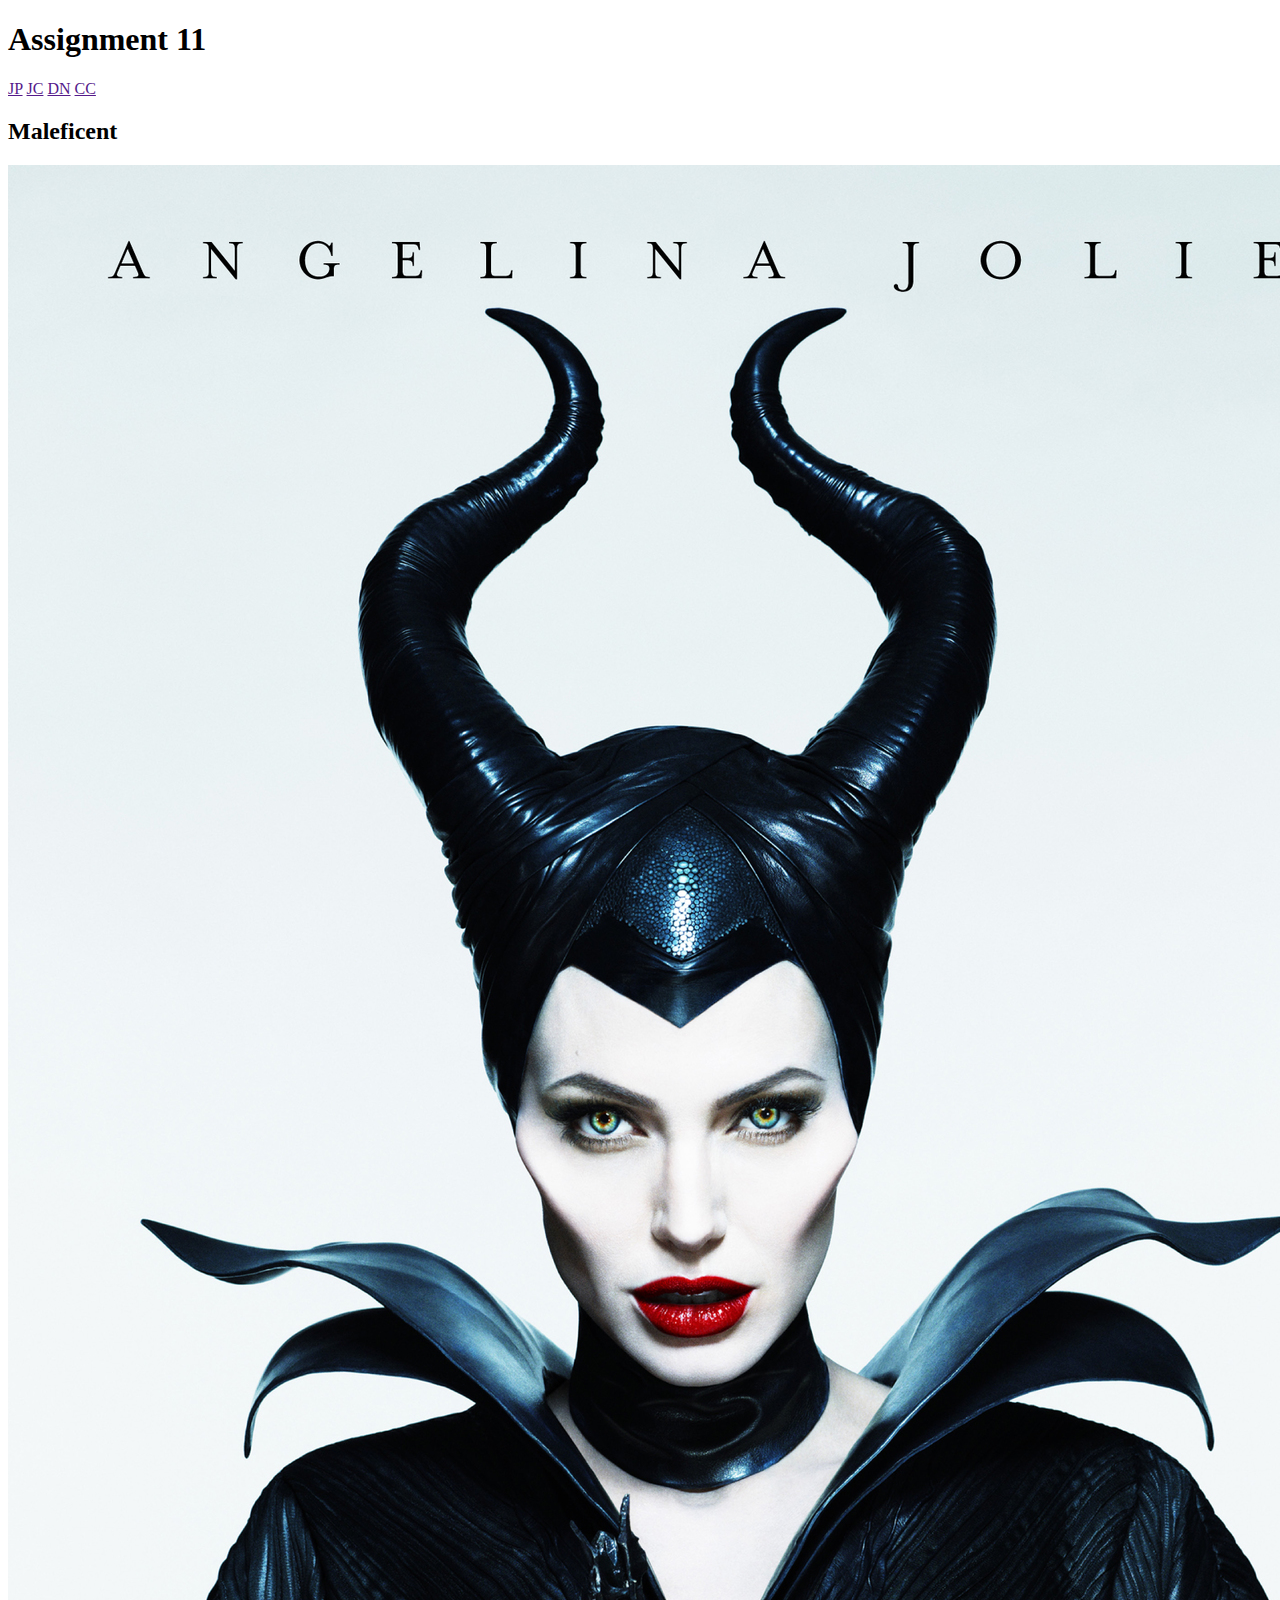
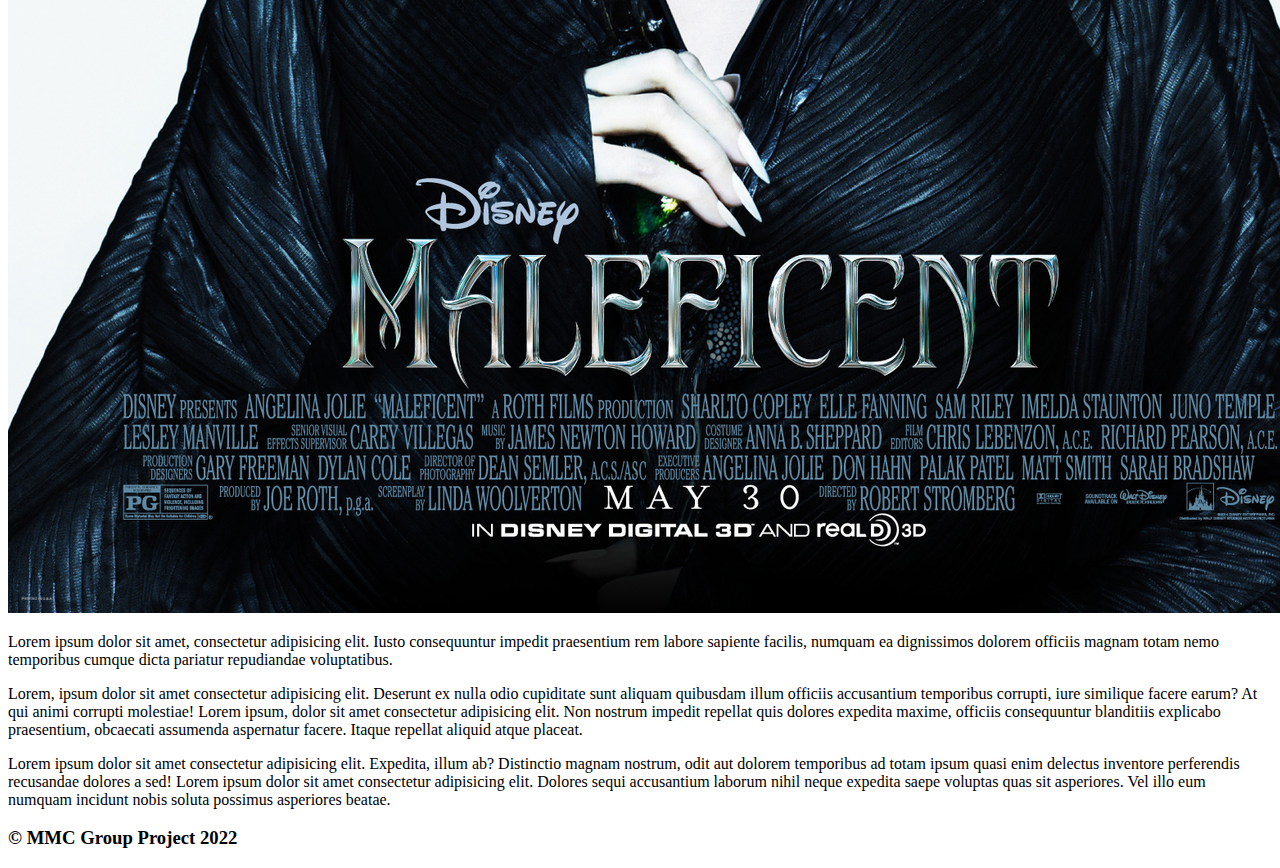
==== maleficent.html @ 5217e487 "Completed Assignment" ====
<!DOCTYPE html>
<html lang="en">
<head>
    <meta charset="UTF-8">
    <meta http-equiv="X-UA-Compatible" content="IE=edge">
    <meta name="viewport" content="width=device-width, initial-scale=1.0">
    <title>Maleficent</title>
    <link rel="stylesheet" href="style.css">
</head>
<body>
    <header>
        <div id="headerContent">
            <h1>Assignment 11</h1>
            <a href="" class="JP">JP</a>
            <a href="" class="JC">JC</a>
            <a href="" class="DN">DN</a>
            <a href="" class="CC">CC</a>
        </div>
    </header>
    <main>
        <h2>Maleficent</h2>
        <img class="movieImg" src="images/Maleficent.jpg" alt="">
        <p>Lorem ipsum dolor sit amet, consectetur adipisicing elit. Iusto consequuntur impedit praesentium rem labore sapiente facilis, numquam ea dignissimos dolorem officiis magnam totam nemo temporibus cumque dicta pariatur repudiandae voluptatibus.</p>
        <p>Lorem, ipsum dolor sit amet consectetur adipisicing elit. Deserunt ex nulla odio cupiditate sunt aliquam quibusdam illum officiis accusantium temporibus corrupti, iure similique facere earum? At qui animi corrupti molestiae! Lorem ipsum, dolor sit amet consectetur adipisicing elit. Non nostrum impedit repellat quis dolores expedita maxime, officiis consequuntur blanditiis explicabo praesentium, obcaecati assumenda aspernatur facere. Itaque repellat aliquid atque placeat.</p>
        <p>Lorem ipsum dolor sit amet consectetur adipisicing elit. Expedita, illum ab? Distinctio magnam nostrum, odit aut dolorem temporibus ad totam ipsum quasi enim delectus inventore perferendis recusandae dolores a sed! Lorem ipsum dolor sit amet consectetur adipisicing elit. Dolores sequi accusantium laborum nihil neque expedita saepe voluptas quas sit asperiores. Vel illo eum numquam incidunt nobis soluta possimus asperiores beatae.</p>
    </main>
    <footer>
        <h3>&copy; MMC Group Project 2022</h3>
    </footer>
</body>
</html>
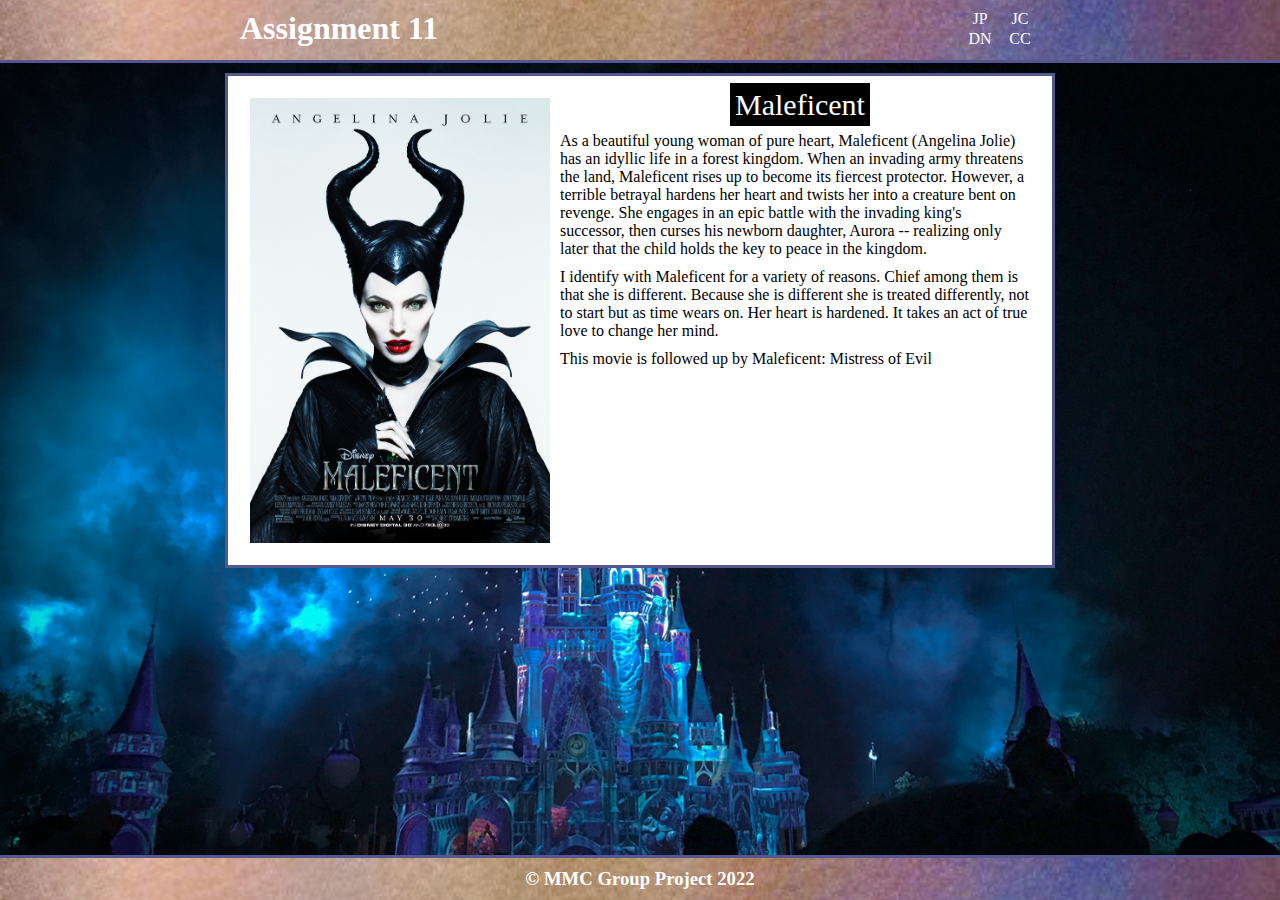
==== commit 82cb47a3: "Few small changes, added text to Maleficent page" ====
--- a/maleficent.html
+++ b/maleficent.html
@@ -11,18 +11,19 @@
     <header>
         <div id="headerContent">
             <h1>Assignment 11</h1>
-            <a href="" class="JP">JP</a>
-            <a href="" class="JC">JC</a>
-            <a href="" class="DN">DN</a>
-            <a href="" class="CC">CC</a>
+            <a href="https://github.com/JPearsallUFL" class="JP">JP</a>
+            <a href="https://github.com/carusojessica" class="JC">JC</a>
+            <a href="https://github.com/dneron97" class="DN">DN</a>
+            <a href="https://github.com/carleycarbary" class="CC">CC</a>
         </div>
     </header>
     <main>
-        <h2>Maleficent</h2>
+        <a href="https://tv.apple.com/us/movie/maleficent/umc.cmc.20rj042a7i2msdwww1c80pxoz?action=play" button class="button">Maleficent</button></a>
         <img class="movieImg" src="images/Maleficent.jpg" alt="">
-        <p>Lorem ipsum dolor sit amet, consectetur adipisicing elit. Iusto consequuntur impedit praesentium rem labore sapiente facilis, numquam ea dignissimos dolorem officiis magnam totam nemo temporibus cumque dicta pariatur repudiandae voluptatibus.</p>
-        <p>Lorem, ipsum dolor sit amet consectetur adipisicing elit. Deserunt ex nulla odio cupiditate sunt aliquam quibusdam illum officiis accusantium temporibus corrupti, iure similique facere earum? At qui animi corrupti molestiae! Lorem ipsum, dolor sit amet consectetur adipisicing elit. Non nostrum impedit repellat quis dolores expedita maxime, officiis consequuntur blanditiis explicabo praesentium, obcaecati assumenda aspernatur facere. Itaque repellat aliquid atque placeat.</p>
-        <p>Lorem ipsum dolor sit amet consectetur adipisicing elit. Expedita, illum ab? Distinctio magnam nostrum, odit aut dolorem temporibus ad totam ipsum quasi enim delectus inventore perferendis recusandae dolores a sed! Lorem ipsum dolor sit amet consectetur adipisicing elit. Dolores sequi accusantium laborum nihil neque expedita saepe voluptas quas sit asperiores. Vel illo eum numquam incidunt nobis soluta possimus asperiores beatae.</p>
+        <p>As a beautiful young woman of pure heart, Maleficent (Angelina Jolie) has an idyllic life in a forest kingdom. When an invading army threatens the land, Maleficent rises up to become its fiercest protector. However, a terrible betrayal hardens her heart and twists her into a creature bent on revenge. She engages in an epic battle with the invading king's successor, then curses his newborn daughter, Aurora -- realizing only later that the child holds the key to peace in the kingdom.
+        </p> 
+        <p>I identify with Maleficent for a variety of reasons. Chief among them is that she is different. Because she is different she is treated differently, not to start but as time wears on. Her heart is hardened. It takes an act of true love to change her mind.</p>
+        <p>This movie is followed up by Maleficent: Mistress of Evil</p>
     </main>
     <footer>
         <h3>&copy; MMC Group Project 2022</h3>
--- a/style.css
+++ b/style.css
@@ -0,0 +1,165 @@
+* {
+    margin: 0;
+    padding: 0;
+    border: 0;
+}
+body{
+    background-image: url(images/jayme-mccolgan-IP1rSwr8R6o-unsplash.jpg);
+    background-size: cover;
+    min-height: 100vh;
+    display: flex;
+    flex-direction: column;
+}
+header, footer {
+    width: 100%;
+    margin: 0 auto;
+    background-image: url(images/Header.jpg);
+    background-position: center;
+    background-size: cover;
+    color: white;
+    padding: 10px 0;
+}
+header {
+    border-bottom: 3px solid #55588f;
+}
+#headerContent {
+    width: 800px;
+    margin: 0 auto;
+    display: grid;
+    grid-template-areas: 
+    'title JP DN'
+    'title JC CC';
+    grid-template-columns: 1fr 5% 5%;
+    grid-template-rows: 20px 20px;
+}
+#headerContent a {
+    text-align: center;
+    color: white;
+    text-decoration: none;
+    transition: all 1 ease-out;
+}
+#headerContent a:hover{
+    background-color: black;
+    color: white;
+}
+h1 {
+    grid-area: title;
+}
+.JP {
+    grid-area: JP;
+}
+.J {
+    grid-area: JC;
+}
+.D {
+    grid-area: DN;
+}
+.C {
+    grid-area: CC;
+}
+main {
+    width: 800px;
+    margin: 10px auto;
+    padding: 12px;
+    background-color: rgb(255, 255, 255)  ;
+    border: 3px solid #55588f;
+    text-align: center;
+}
+h2 {
+    padding: 10px;
+}
+.movies {
+    display: grid;
+    grid-template-areas: 
+    'movie1 movie2'
+    'movie3 movie4';
+    gap: 10px;
+    grid-template-columns: 1fr 1fr;
+    grid-template-rows: 1fr 1fr;
+    place-items: center;
+}
+.movies img {
+    max-height: fit-content;
+    width: 100%;
+    height: 100%;
+    border: 2px solid black;
+    opacity: .7;
+    align-content: center;
+}
+.movies img:hover {
+    opacity: 1;
+}
+img {
+    max-width: 300px;
+    float: left;
+    margin: 10px;
+}
+main a {
+    color: white;
+    text-decoration: none;
+    font-size: 30px;
+    padding: 5px;
+}
+.button {
+    background-color:black; 
+    justify-content: center;
+    align-items: center;
+    width: 200px;
+    cursor: pointer;
+}
+.button:hover {
+    box-shadow: 0 12px 16px 0 rgba(0,0,0,0.24), 0 17px 50px 0 rgba(0,0,0,0.19)
+}
+p {
+    text-align: left;
+    margin: 10px;
+}
+footer {
+    text-align: center;
+    margin-top: auto;
+    border-top: 3px solid #55588f;
+}
+
+@media screen and (max-width: 500px){
+    #headerContent {
+        width: auto;
+        grid-template-areas: 
+        'title title title title'
+        'JP DN JC CC';
+        grid-template-columns: 1fr 1fr 1fr 1fr;
+        grid-template-rows: 20px 20px;
+        row-gap: 20px;
+        text-align: center;
+        align-items: center;
+        padding-top: 5px;
+    }
+    main {
+        width: auto;
+        margin: 10px auto;
+        padding: 12px;
+        background-color: rgb(255, 255, 255)  ;
+        border: 3px solid #55588f;
+        text-align: center;
+    }
+    .movies {
+        display: grid;
+        grid-template-areas: 
+        'movie1' 
+        'movie2'
+        'movie3' 
+        'movie4';
+        gap: 10px;
+        grid-template-columns: 1fr;
+        place-items: center;
+    }
+    .movies img {
+        max-height: fit-content;
+        border: 2px solid black;
+        opacity: 1;
+        align-content: center;
+    }
+    img {
+        float: none;
+    }
+
+}